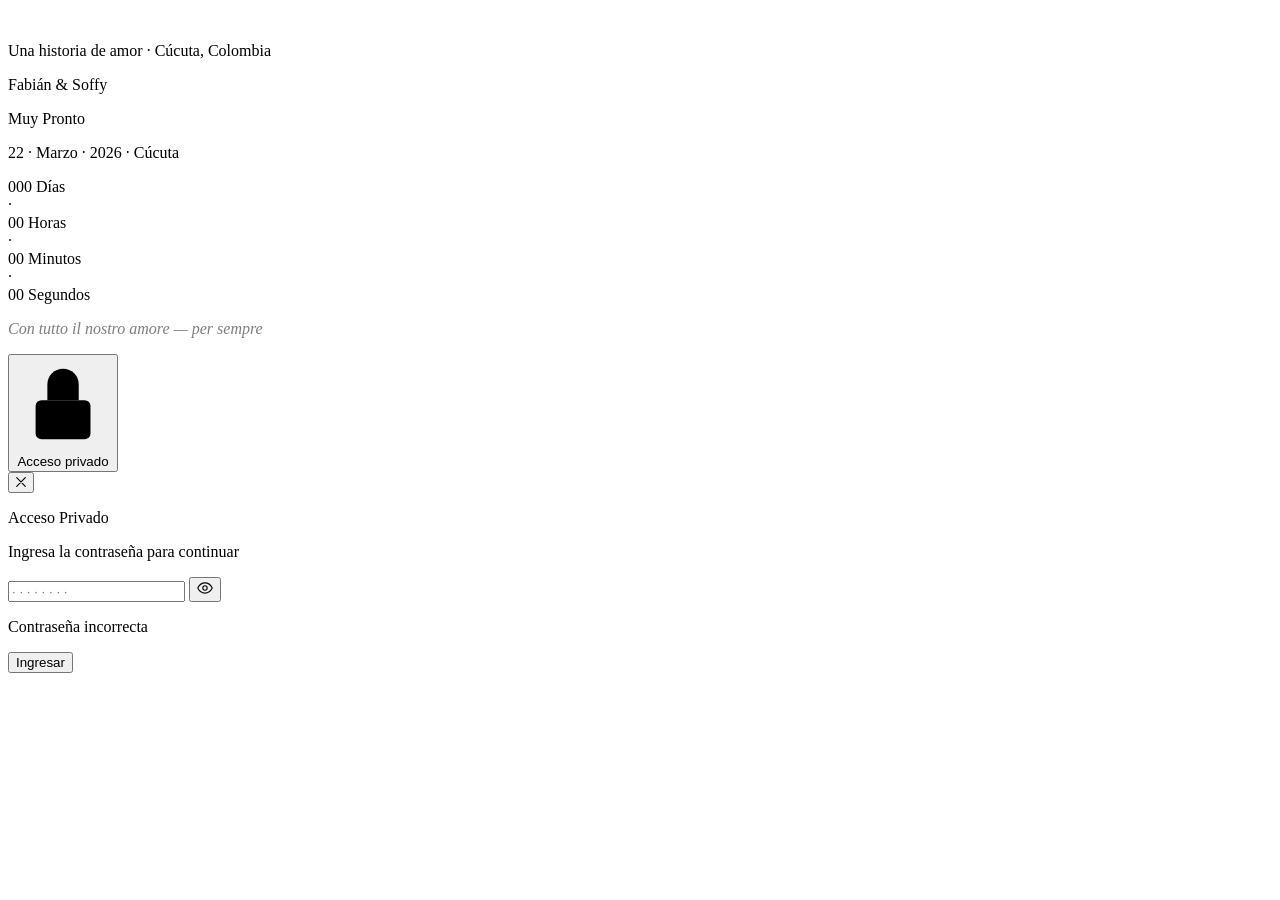
==== coming-soon.html @ 7176d66c "Add files via upload" ====
<!DOCTYPE html>
<html lang="es">
<head>
  <meta charset="UTF-8"/>
  <meta name="viewport" content="width=device-width, initial-scale=1.0, viewport-fit=cover"/>
  <meta name="theme-color" content="#0d0a07"/>
  <title>Fabián &amp; Soffy — Muy Pronto</title>

  <!-- CSS modular -->
  <link rel="stylesheet" href="css/01-base.css"/>
  <link rel="stylesheet" href="css/08-coming-soon.css"/>
</head>
<body class="cs-body">

<!-- Fondo desenfocado -->
<div class="cs-bg" aria-hidden="true">
  <img
    src="https://images.unsplash.com/photo-1519741497674-611481863552?w=1200&q=60&auto=format&fit=crop"
    alt=""
    loading="eager"
  />
</div>

<!-- Contenido principal -->
<main class="cs-content">
  <p class="cs-tag reveal-up">Una historia de amor · Cúcuta, Colombia</p>

  <div class="cs-monogram reveal-up" style="--delay:0.1s" aria-label="Fabián y Soffy">
    Fabián <span>&amp;</span> Soffy
  </div>

  <p class="cs-title reveal-up" style="--delay:0.2s">Muy Pronto</p>
  <p class="cs-date-badge reveal-up" style="--delay:0.25s">22 · Marzo · 2026 · Cúcuta</p>

  <!-- Contador -->
  <div class="cs-countdown reveal-up" style="--delay:0.3s">
    <div class="cs-cd-unit">
      <span class="cs-cd-num" id="cs-days">000</span>
      <span class="cs-cd-label">Días</span>
    </div>
    <div class="cs-cd-sep" aria-hidden="true">·</div>
    <div class="cs-cd-unit">
      <span class="cs-cd-num" id="cs-hours">00</span>
      <span class="cs-cd-label">Horas</span>
    </div>
    <div class="cs-cd-sep" aria-hidden="true">·</div>
    <div class="cs-cd-unit">
      <span class="cs-cd-num" id="cs-minutes">00</span>
      <span class="cs-cd-label">Minutos</span>
    </div>
    <div class="cs-cd-sep" aria-hidden="true">·</div>
    <div class="cs-cd-unit">
      <span class="cs-cd-num" id="cs-seconds">00</span>
      <span class="cs-cd-label">Segundos</span>
    </div>
  </div>

  <p class="cs-date-badge reveal-up" style="--delay:0.4s; opacity:0.5; font-style:italic">
    Con tutto il nostro amore — per sempre
  </p>
</main>

<!-- Botón acceso privado (discreto, esquina inferior derecha) -->
<button
  id="cs-private-btn"
  class="cs-private-btn"
  aria-label="Acceso privado"
  title="Acceso privado"
>
  <svg viewBox="0 0 24 24" aria-hidden="true">
    <rect x="5" y="11" width="14" height="10" rx="1.5"/>
    <path d="M8 11V7a4 4 0 018 0v4" stroke-linecap="round"/>
  </svg>
  Acceso privado
</button>

<!-- Modal contraseña -->
<div id="cs-modal-overlay" class="cs-modal-overlay" role="dialog" aria-modal="true" aria-labelledby="cs-modal-title">
  <div class="cs-modal">
    <button id="cs-modal-close" class="cs-modal-close" aria-label="Cerrar">
      <svg width="10" height="10" viewBox="0 0 14 14" fill="none">
        <path d="M1 1l12 12M13 1L1 13" stroke="currentColor" stroke-width="1.6" stroke-linecap="round"/>
      </svg>
    </button>

    <p id="cs-modal-title" class="cs-modal-title">Acceso Privado</p>
    <p class="cs-modal-sub">Ingresa la contraseña para continuar</p>

    <div class="cs-input-wrap">
      <input
        id="cs-password"
        type="password"
        class="cs-input"
        placeholder="· · · · · · · ·"
        autocomplete="current-password"
        spellcheck="false"
      />
      <button
        id="cs-eye-btn"
        class="cs-eye-btn"
        aria-label="Mostrar / ocultar contraseña"
        type="button"
      >
        <!-- Ojo -->
        <svg viewBox="0 0 22 16" fill="none" stroke="currentColor" stroke-width="1.5" width="16" height="16">
          <path d="M1 8S4.5 1 11 1s10 7 10 7-3.5 7-10 7S1 8 1 8z"/>
          <circle cx="11" cy="8" r="3"/>
        </svg>
      </button>
    </div>

    <p id="cs-error-msg" class="cs-error-msg" role="alert">Contraseña incorrecta</p>

    <button id="cs-submit-btn" class="cs-submit-btn ripple" type="button">
      Ingresar
    </button>
  </div>
</div>

<!-- Flash dorado al ingresar -->
<div id="cs-flash" class="cs-flash" aria-hidden="true"></div>

<!-- Scripts -->
<script src="js/06-coming-soon.js"></script>

</body>
</html>
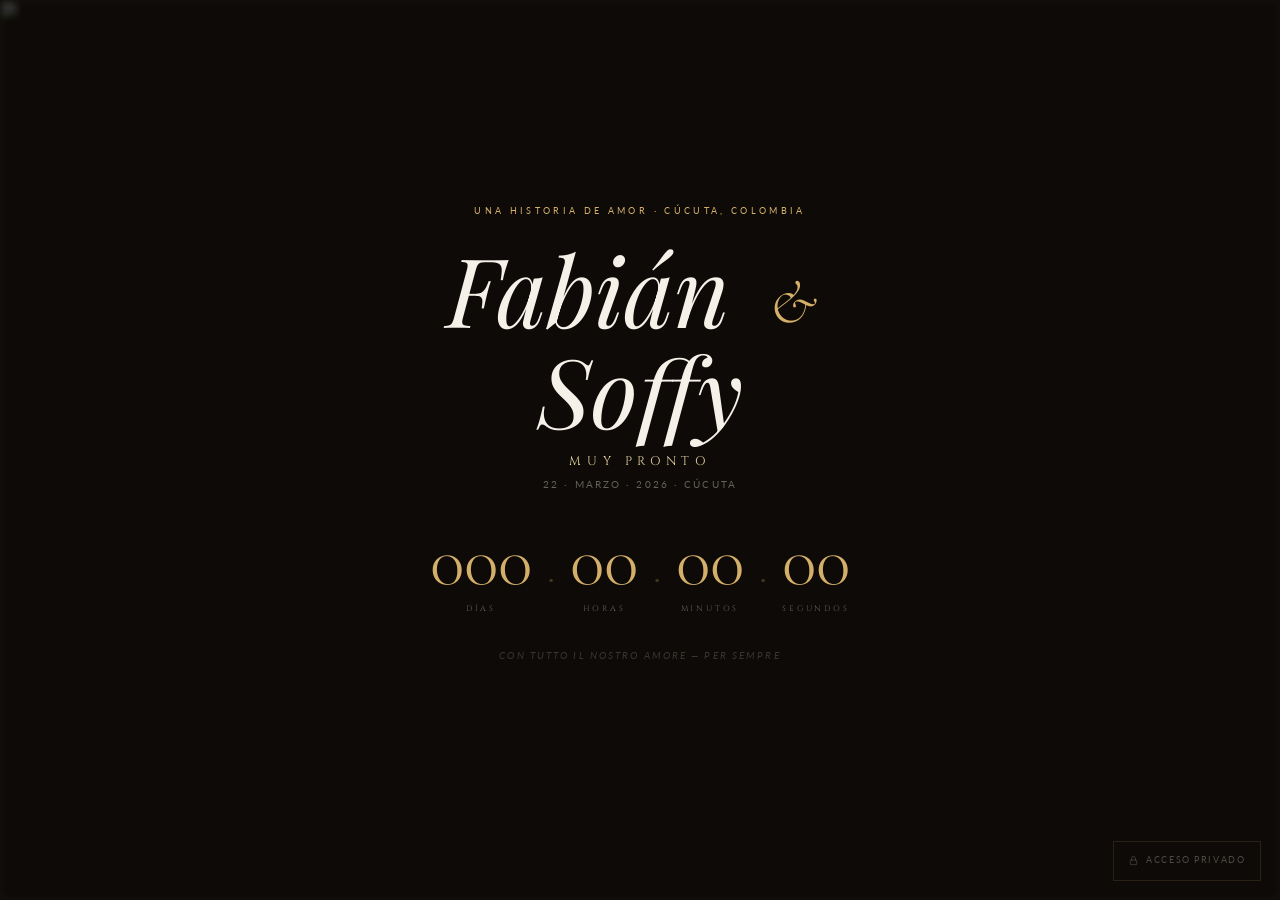
==== commit bfd7f431: "Actualizacion" ====
--- a/coming-soon.html
+++ b/coming-soon.html
@@ -122,6 +122,16 @@
 
 <!-- Scripts -->
 <script src="js/06-coming-soon.js"></script>
+<script>
+  // Activar elementos reveal-up inmediatamente (sin loader)
+  document.addEventListener('DOMContentLoaded', function () {
+    document.querySelectorAll('.reveal-up').forEach(function (el) {
+      setTimeout(function () { el.classList.add('visible'); },
+        parseFloat(getComputedStyle(el).getPropertyValue('--delay') || '0') * 1000
+      );
+    });
+  });
+</script>
 
 </body>
 </html>
--- a/css/01-base.css
+++ b/css/01-base.css
@@ -0,0 +1,175 @@
+/* ══════════════════════════════════════════════════════
+   01-base.css  —  Variables · Reset · Tipografía
+   MOBILE FIRST — Fabián & Soffy · Boda 22 Marzo 2026
+══════════════════════════════════════════════════════ */
+
+@import url('https://fonts.googleapis.com/css2?family=Cormorant+Garamond:ital,wght@0,300;0,400;0,500;0,600;1,300;1,400;1,500;1,600&family=EB+Garamond:ital,wght@0,400;0,500;1,400;1,500&family=Cinzel:wght@400;600;700&family=Playfair+Display:ital,wght@0,400;0,500;0,600;0,700;1,400;1,700&family=Lato:wght@300;400;700&display=swap');
+
+:root {
+  --color-black:       #0d0a07;
+  --color-black-soft:  #1a1510;
+  --color-black-card:  #13100c;
+  --color-gold:        #b8963e;
+  --color-gold-mid:    #d4af6a;
+  --color-gold-light:  #e8d5a3;
+  --color-gold-pale:   #f0e8d0;
+  --color-ivory:       #f5f0e8;
+  --color-ivory-dark:  #ece5d8;
+  --color-ivory-warm:  #f8f4ed;
+  --color-olive:       hsl(80, 15%, 38%);
+  --color-olive-light: hsl(80, 12%, 52%);
+  --color-terracotta:  hsl(16, 40%, 62%);
+  --col-yellow: #FCD116;
+  --col-blue:   #003087;
+  --col-red:    #CE1126;
+
+  --font-serif:   'Cormorant Garamond', 'EB Garamond', Georgia, serif;
+  --font-display: 'Playfair Display', 'Cormorant Garamond', Georgia, serif;
+  --font-title:   'Cinzel', Georgia, serif;
+  --font-sans:    'Lato', 'Helvetica Neue', Arial, sans-serif;
+
+  /* Padding de sección — pequeño en móvil, crece con pantalla */
+  --section-padding-y: clamp(3rem, 8vw, 6rem);
+  --section-padding-x: clamp(1rem, 5vw, 3.5rem);
+  --container-max:     1080px;
+
+  --ease-silk: cubic-bezier(0.25, 0.4, 0.25, 1);
+}
+
+*, *::before, *::after { box-sizing: border-box; margin: 0; padding: 0; }
+
+html {
+  scroll-behavior: smooth;
+  -webkit-text-size-adjust: 100%;
+  /* evita scroll horizontal */
+  overflow-x: hidden;
+}
+
+body {
+  background-color: var(--color-black);
+  color: var(--color-ivory);
+  font-family: var(--font-sans);
+  line-height: 1.7;
+  overflow-x: hidden;
+  -webkit-font-smoothing: antialiased;
+  /* evita que el tap en iOS resalte */
+  -webkit-tap-highlight-color: transparent;
+}
+
+img { display: block; max-width: 100%; height: auto; }
+a   { text-decoration: none; color: inherit; }
+button { cursor: pointer; border: none; background: none; font: inherit; }
+
+.container {
+  max-width: var(--container-max);
+  margin-inline: auto;
+  padding-inline: var(--section-padding-x);
+}
+
+/* Texto de fondo decorativo */
+.section-bg-text {
+  position: absolute;
+  inset: 0;
+  display: flex;
+  align-items: center;
+  justify-content: center;
+  font-family: var(--font-title);
+  font-size: clamp(4rem, 20vw, 16rem);
+  font-weight: 700;
+  letter-spacing: 0.25em;
+  color: rgba(212,175,106,0.04);
+  pointer-events: none;
+  user-select: none;
+  overflow: hidden;
+}
+
+/* Tags de sección */
+.section-tag {
+  font-family: var(--font-sans);
+  font-size: 0.6rem;
+  letter-spacing: 0.4em;
+  text-transform: uppercase;
+  color: var(--color-gold-mid);
+  margin-bottom: 0.6rem;
+}
+.section-tag.gold { color: var(--color-gold-light); }
+
+/* Headings */
+.section-heading {
+  font-family: var(--font-display);
+  font-size: clamp(2rem, 6vw, 3.8rem);
+  font-weight: 400;
+  font-style: italic;
+  line-height: 1.15;
+}
+.section-heading.dark  { color: var(--color-black-soft); }
+.section-heading.light { color: var(--color-ivory); }
+
+/* Ornamento divisor */
+.ornament {
+  display: flex;
+  align-items: center;
+  gap: 0.8rem;
+  margin: 1rem 0 2rem;
+  justify-content: center;
+}
+.orn-line {
+  flex: 1;
+  height: 1px;
+  background: linear-gradient(90deg, transparent, var(--color-gold-mid), transparent);
+  max-width: 100px;
+}
+.orn-line.right {
+  background: linear-gradient(270deg, transparent, var(--color-gold-mid), transparent);
+}
+.orn-diamond {
+  font-size: 0.5rem;
+  color: var(--color-gold-mid);
+  letter-spacing: 0.3em;
+}
+
+/* Reveal on scroll */
+.reveal-up {
+  opacity: 0;
+  transform: translateY(24px);
+  transition: opacity 0.7s var(--ease-silk), transform 0.7s var(--ease-silk);
+  transition-delay: var(--delay, 0s);
+}
+.reveal-up.visible {
+  opacity: 1;
+  transform: translateY(0);
+}
+
+/* Film grain */
+.film-grain { position: relative; }
+.film-grain::after {
+  content: '';
+  position: absolute;
+  inset: 0;
+  background-image: url("data:image/svg+xml,%3Csvg viewBox='0 0 256 256' xmlns='http://www.w3.org/2000/svg'%3E%3Cfilter id='noise'%3E%3CfeTurbulence type='fractalNoise' baseFrequency='0.9' numOctaves='4' stitchTiles='stitch'/%3E%3C/filter%3E%3Crect width='100%25' height='100%25' filter='url(%23noise)' opacity='0.04'/%3E%3C/svg%3E");
+  pointer-events: none;
+  opacity: 0.22;
+  z-index: 1;
+}
+
+/* Ripple */
+.ripple { position: relative; overflow: hidden; }
+.ripple-wave {
+  position: absolute;
+  border-radius: 50%;
+  background: rgba(212,175,106,0.22);
+  transform: scale(0);
+  animation: rippleAnim 0.55s linear;
+  pointer-events: none;
+}
+@keyframes rippleAnim { to { transform: scale(4); opacity: 0; } }
+
+/* Bandera Colombia */
+.stripe-colombia {
+  display: flex;
+  height: 5px;
+  width: 100%;
+}
+.sc-y { flex: 2; background: var(--col-yellow); }
+.sc-b { flex: 1; background: var(--col-blue); }
+.sc-r { flex: 1; background: var(--col-red); }
--- a/css/08-coming-soon.css
+++ b/css/08-coming-soon.css
@@ -0,0 +1,360 @@
+/* ══════════════════════════════════════════════════════
+   08-coming-soon.css  —  Prepágina "Muy pronto"
+   MOBILE FIRST — Fabián & Soffy · Boda 22 Marzo 2026
+══════════════════════════════════════════════════════ */
+
+.cs-body {
+  min-height: 100svh;
+  background: var(--color-black);
+  display: flex;
+  flex-direction: column;
+  align-items: center;
+  justify-content: center;
+  overflow: hidden;
+  position: relative;
+  padding: 1.5rem 1rem;
+}
+
+.cs-bg {
+  position: fixed;
+  inset: 0;
+  z-index: 0;
+}
+.cs-bg img {
+  width: 100%;
+  height: 100%;
+  object-fit: cover;
+  opacity: 0.18;
+  filter: blur(3px) grayscale(30%);
+}
+
+/* ── Contenido ── */
+.cs-content {
+  position: relative;
+  z-index: 2;
+  text-align: center;
+  width: 100%;
+  max-width: 600px;
+  padding: 0 0.5rem;
+}
+
+.cs-tag {
+  font-family: var(--font-sans);
+  font-size: 0.55rem;
+  letter-spacing: 0.38em;
+  text-transform: uppercase;
+  color: var(--color-gold-mid);
+  margin-bottom: 1.2rem;
+}
+
+.cs-monogram {
+  font-family: var(--font-display);
+  font-size: clamp(2.8rem, 11vw, 6rem);
+  font-style: italic;
+  font-weight: 300;
+  color: var(--color-ivory);
+  line-height: 1.05;
+}
+.cs-monogram span {
+  font-family: var(--font-serif);
+  font-size: 0.65em;
+  color: var(--color-gold-mid);
+  vertical-align: middle;
+  margin-inline: 0.25em;
+}
+
+.cs-title {
+  font-family: var(--font-title);
+  font-size: clamp(0.55rem, 2.2vw, 0.78rem);
+  letter-spacing: 0.45em;
+  text-transform: uppercase;
+  color: var(--color-gold-light);
+  margin: 0.7rem 0 0.3rem;
+}
+.cs-date-badge {
+  font-family: var(--font-sans);
+  font-size: 0.6rem;
+  letter-spacing: 0.22em;
+  text-transform: uppercase;
+  color: rgba(245,240,232,0.38);
+  margin-bottom: 2rem;
+}
+
+/* ── Contador — nunca hace wrap ── */
+.cs-countdown {
+  display: flex;
+  align-items: flex-end;
+  justify-content: center;
+  gap: clamp(0.2rem, 2vw, 1rem);
+  flex-wrap: nowrap;
+  margin: 1.5rem 0 2rem;
+}
+
+.cs-cd-unit {
+  display: flex;
+  flex-direction: column;
+  align-items: center;
+  gap: 0.35rem;
+}
+
+.cs-cd-num {
+  font-family: var(--font-serif);
+  font-size: clamp(2rem, 9vw, 4.5rem);
+  font-weight: 300;
+  color: var(--color-gold-mid);
+  line-height: 1;
+  min-width: 2ch;
+  text-align: center;
+}
+.cs-cd-label {
+  font-family: var(--font-title);
+  font-size: clamp(0.38rem, 1.2vw, 0.5rem);
+  letter-spacing: 0.35em;
+  text-transform: uppercase;
+  color: rgba(245,240,232,0.38);
+}
+.cs-cd-sep {
+  font-size: clamp(1rem, 4vw, 1.5rem);
+  color: var(--color-gold-mid);
+  opacity: 0.28;
+  padding-bottom: clamp(1.1rem, 4vw, 1.6rem);
+  line-height: 1;
+  flex-shrink: 0;
+}
+
+/* ── Botón acceso privado ── */
+.cs-private-btn {
+  position: fixed;
+  bottom: 1.2rem;
+  right: 1.2rem;
+  z-index: 10;
+  display: flex;
+  align-items: center;
+  gap: 0.45rem;
+  padding: 0.55rem 0.9rem;
+  border: 1px solid rgba(212,175,106,0.14);
+  font-family: var(--font-sans);
+  font-size: 0.55rem;
+  letter-spacing: 0.18em;
+  text-transform: uppercase;
+  color: rgba(245,240,232,0.28);
+  background: transparent;
+  cursor: pointer;
+  transition: border-color 0.3s, color 0.3s;
+  min-height: 40px;
+}
+.cs-private-btn:hover {
+  border-color: rgba(212,175,106,0.38);
+  color: var(--color-gold-mid);
+}
+.cs-private-btn svg {
+  width: 11px;
+  height: 11px;
+  stroke: currentColor;
+  fill: none;
+  stroke-width: 1.5;
+  flex-shrink: 0;
+}
+
+/* ── Modal contraseña — sube desde abajo en móvil ── */
+.cs-modal-overlay {
+  position: fixed;
+  inset: 0;
+  z-index: 5000;
+  background: rgba(13,10,7,0.85);
+  backdrop-filter: blur(8px);
+  display: flex;
+  align-items: flex-end;
+  justify-content: center;
+  padding: 0;
+  opacity: 0;
+  pointer-events: none;
+  transition: opacity 0.3s ease;
+}
+@media (min-width: 480px) {
+  .cs-modal-overlay {
+    align-items: center;
+    padding: 1.5rem;
+  }
+}
+.cs-modal-overlay.open {
+  opacity: 1;
+  pointer-events: all;
+}
+
+.cs-modal {
+  background: var(--color-black-card);
+  border: 1px solid rgba(212,175,106,0.2);
+  border-bottom: none;
+  border-radius: 16px 16px 0 0;
+  padding: 1rem 1.5rem 2.5rem;
+  width: 100%;
+  max-width: 420px;
+  position: relative;
+  transform: translateY(100%);
+  transition: transform 0.38s cubic-bezier(0.33,1,0.68,1);
+  text-align: center;
+}
+@media (min-width: 480px) {
+  .cs-modal {
+    border-radius: 0;
+    border: 1px solid rgba(212,175,106,0.2);
+    padding: 2.5rem 2rem;
+    transform: translateY(14px);
+  }
+}
+.cs-modal-overlay.open .cs-modal { transform: translateY(0); }
+
+/* Pill handle en móvil */
+.cs-modal::before {
+  content: '';
+  display: block;
+  width: 36px;
+  height: 4px;
+  background: rgba(212,175,106,0.22);
+  border-radius: 2px;
+  margin: 0 auto 1.5rem;
+}
+@media (min-width: 480px) { .cs-modal::before { display: none; } }
+
+/* Esquinas decorativas solo en desktop */
+.cs-modal-corner {
+  display: none;
+}
+@media (min-width: 480px) {
+  .cs-modal::after {
+    content: '';
+    position: absolute;
+    width: 14px;
+    height: 14px;
+    border-color: var(--color-gold);
+    border-style: solid;
+    bottom: -1px;
+    right: -1px;
+    border-width: 0 1.5px 1.5px 0;
+  }
+}
+
+.cs-modal-close {
+  position: absolute;
+  top: 1rem;
+  right: 1rem;
+  width: 32px;
+  height: 32px;
+  display: flex;
+  align-items: center;
+  justify-content: center;
+  border: 1px solid rgba(212,175,106,0.18);
+  color: var(--color-gold-mid);
+  background: none;
+  cursor: pointer;
+  transition: border-color 0.2s;
+  border-radius: 4px;
+}
+.cs-modal-close:hover { border-color: var(--color-gold-mid); }
+
+.cs-modal-title {
+  font-family: var(--font-display);
+  font-size: 1.3rem;
+  font-style: italic;
+  color: var(--color-ivory);
+  font-weight: 400;
+  margin-bottom: 0.3rem;
+}
+.cs-modal-sub {
+  font-family: var(--font-sans);
+  font-size: 0.68rem;
+  letter-spacing: 0.12em;
+  color: rgba(245,240,232,0.38);
+  margin-bottom: 1.8rem;
+}
+
+.cs-input-wrap {
+  position: relative;
+  margin-bottom: 0.7rem;
+}
+.cs-input {
+  width: 100%;
+  background: rgba(255,255,255,0.04);
+  border: 1px solid rgba(212,175,106,0.2);
+  padding: 0.85rem 3rem 0.85rem 1rem;
+  font-family: var(--font-sans);
+  font-size: 1rem;
+  color: var(--color-ivory);
+  outline: none;
+  transition: border-color 0.25s;
+  text-align: center;
+  letter-spacing: 0.18em;
+  border-radius: 4px;
+  /* evita zoom en iOS */
+  font-size: max(16px, 1rem);
+}
+.cs-input:focus { border-color: rgba(212,175,106,0.45); }
+.cs-input.error { border-color: var(--col-red); animation: shake 0.4s ease; }
+
+.cs-eye-btn {
+  position: absolute;
+  right: 0.9rem;
+  top: 50%;
+  transform: translateY(-50%);
+  background: none;
+  border: none;
+  cursor: pointer;
+  color: rgba(245,240,232,0.3);
+  display: flex;
+  align-items: center;
+  min-width: 32px;
+  min-height: 32px;
+  justify-content: center;
+  transition: color 0.2s;
+}
+.cs-eye-btn:hover { color: var(--color-gold-mid); }
+
+.cs-error-msg {
+  font-family: var(--font-sans);
+  font-size: 0.65rem;
+  letter-spacing: 0.08em;
+  color: var(--col-red);
+  opacity: 0;
+  min-height: 1.2rem;
+  margin-bottom: 0.6rem;
+  transition: opacity 0.2s;
+}
+.cs-error-msg.visible { opacity: 1; }
+
+.cs-submit-btn {
+  width: 100%;
+  padding: 0.95rem;
+  background: var(--color-gold);
+  color: var(--color-black);
+  font-family: var(--font-sans);
+  font-size: 0.65rem;
+  font-weight: 700;
+  letter-spacing: 0.32em;
+  text-transform: uppercase;
+  border: none;
+  cursor: pointer;
+  transition: background 0.3s;
+  min-height: 52px;
+  border-radius: 4px;
+}
+.cs-submit-btn:hover { background: var(--color-gold-mid); }
+.cs-submit-btn:active { transform: scale(0.98); }
+
+/* Flash de entrada */
+.cs-flash {
+  position: fixed;
+  inset: 0;
+  z-index: 9998;
+  background: var(--color-gold-pale);
+  opacity: 0;
+  pointer-events: none;
+  transition: opacity 0.25s ease;
+}
+.cs-flash.active { opacity: 0.32; }
+
+@keyframes shake {
+  0%, 100% { transform: translateX(0); }
+  20%, 60%  { transform: translateX(-5px); }
+  40%, 80%  { transform: translateX(5px); }
+}
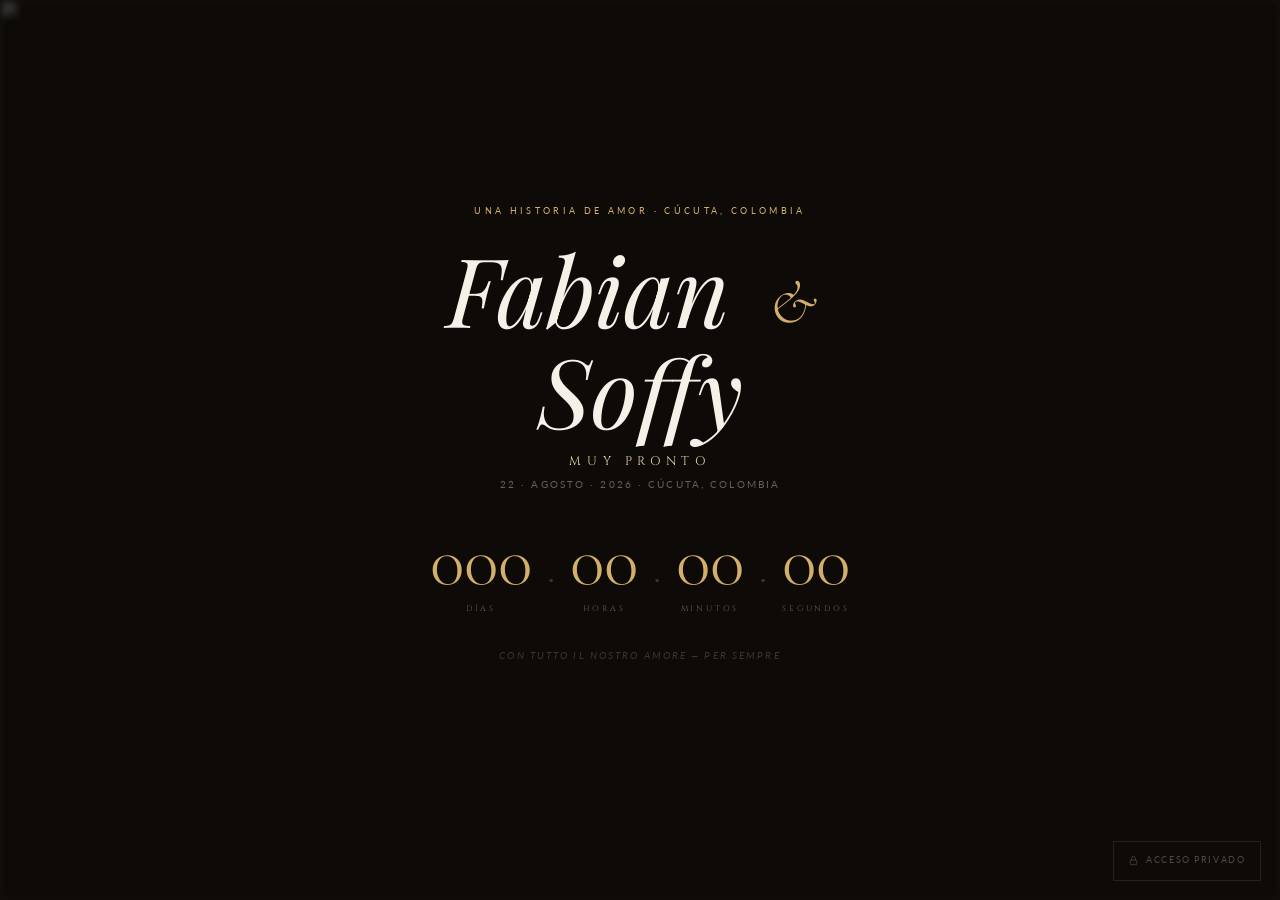
==== commit 2e01c72e: "Update coming-soon.html" ====
--- a/coming-soon.html
+++ b/coming-soon.html
@@ -26,11 +26,11 @@
   <p class="cs-tag reveal-up">Una historia de amor · Cúcuta, Colombia</p>
 
   <div class="cs-monogram reveal-up" style="--delay:0.1s" aria-label="Fabián y Soffy">
-    Fabián <span>&amp;</span> Soffy
+    Fabian <span>&amp;</span> Soffy
   </div>
 
   <p class="cs-title reveal-up" style="--delay:0.2s">Muy Pronto</p>
-  <p class="cs-date-badge reveal-up" style="--delay:0.25s">22 · Marzo · 2026 · Cúcuta</p>
+  <p class="cs-date-badge reveal-up" style="--delay:0.25s">22 · Agosto · 2026 · Cúcuta, Colombia</p>
 
   <!-- Contador -->
   <div class="cs-countdown reveal-up" style="--delay:0.3s">
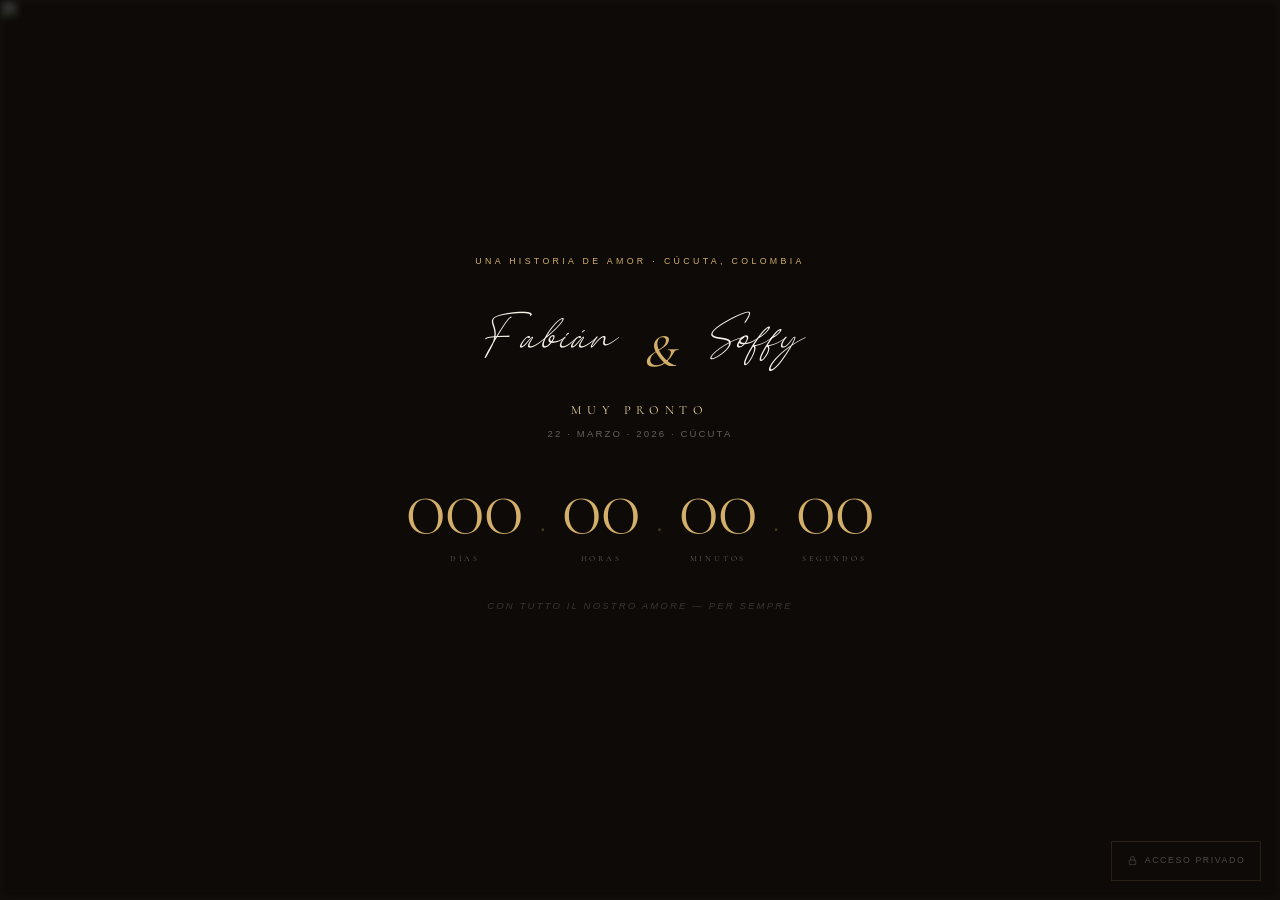
==== commit fd19e64c: "Version Fonts" ====
--- a/coming-soon.html
+++ b/coming-soon.html
@@ -26,11 +26,11 @@
   <p class="cs-tag reveal-up">Una historia de amor · Cúcuta, Colombia</p>
 
   <div class="cs-monogram reveal-up" style="--delay:0.1s" aria-label="Fabián y Soffy">
-    Fabian <span>&amp;</span> Soffy
+    Fabián <span>&amp;</span> Soffy
   </div>
 
   <p class="cs-title reveal-up" style="--delay:0.2s">Muy Pronto</p>
-  <p class="cs-date-badge reveal-up" style="--delay:0.25s">22 · Agosto · 2026 · Cúcuta, Colombia</p>
+  <p class="cs-date-badge reveal-up" style="--delay:0.25s">22 · Marzo · 2026 · Cúcuta</p>
 
   <!-- Contador -->
   <div class="cs-countdown reveal-up" style="--delay:0.3s">
--- a/css/01-base.css
+++ b/css/01-base.css
@@ -3,9 +3,55 @@
    MOBILE FIRST — Fabián & Soffy · Boda 22 Marzo 2026
 ══════════════════════════════════════════════════════ */
 
-@import url('https://fonts.googleapis.com/css2?family=Cormorant+Garamond:ital,wght@0,300;0,400;0,500;0,600;1,300;1,400;1,500;1,600&family=EB+Garamond:ital,wght@0,400;0,500;1,400;1,500&family=Cinzel:wght@400;600;700&family=Playfair+Display:ital,wght@0,400;0,500;0,600;0,700;1,400;1,700&family=Lato:wght@300;400;700&display=swap');
+/* ── Fuentes locales ── */
+@font-face {
+  font-family: 'CormorantSC';
+  src: url('../fonts/CormorantSC-Light.ttf') format('truetype');
+  font-weight: 300;
+  font-style: normal;
+  font-display: swap;
+}
+@font-face {
+  font-family: 'CormorantSC';
+  src: url('../fonts/CormorantSC-Regular.ttf') format('truetype');
+  font-weight: 400;
+  font-style: normal;
+  font-display: swap;
+}
+@font-face {
+  font-family: 'CormorantSC';
+  src: url('../fonts/CormorantSC-Medium.ttf') format('truetype');
+  font-weight: 500;
+  font-style: normal;
+  font-display: swap;
+}
+@font-face {
+  font-family: 'CormorantSC';
+  src: url('../fonts/CormorantSC-SemiBold.ttf') format('truetype');
+  font-weight: 600;
+  font-style: normal;
+  font-display: swap;
+}
+@font-face {
+  font-family: 'CormorantSC';
+  src: url('../fonts/CormorantSC-Bold.ttf') format('truetype');
+  font-weight: 700;
+  font-style: normal;
+  font-display: swap;
+}
+@font-face {
+  font-family: 'TheBigmaker';
+  src: url('../fonts/TheBigmaker.ttf') format('truetype');
+  font-weight: 400;
+  font-style: normal;
+  font-display: swap;
+}
+
+/* ── Google Fonts de respaldo ── */
+@import url('https://fonts.googleapis.com/css2?family=Lato:wght@300;400;700&display=swap');
 
 :root {
+  /* Colores */
   --color-black:       #0d0a07;
   --color-black-soft:  #1a1510;
   --color-black-card:  #13100c;
@@ -23,16 +69,35 @@
   --col-blue:   #003087;
   --col-red:    #CE1126;
 
-  --font-serif:   'Cormorant Garamond', 'EB Garamond', Georgia, serif;
-  --font-display: 'Playfair Display', 'Cormorant Garamond', Georgia, serif;
-  --font-title:   'Cinzel', Georgia, serif;
-  --font-sans:    'Lato', 'Helvetica Neue', Arial, sans-serif;
-
-  /* Padding de sección — pequeño en móvil, crece con pantalla */
+  /*
+   * ── TIPOGRAFÍAS ──────────────────────────────────
+   *
+   * TheBigmaker  → Títulos GRANDES y protagonistas:
+   *                nombres hero, headings de sección,
+   *                monograma, citas, footer monograma
+   *
+   * CormorantSC  → Todo lo demás con clase:
+   *                subtítulos, horas, nombres de eventos,
+   *                tags, fechas, datos bancarios
+   *
+   * Lato         → Textos pequeños funcionales:
+   *                párrafos, descripciones, labels,
+   *                botones, navegación
+   * ─────────────────────────────────────────────── */
+  --font-big:    'TheBigmaker', Georgia, serif;
+  --font-sc:     'CormorantSC', Georgia, serif;
+  --font-body:   'Lato', 'Helvetica Neue', Arial, sans-serif;
+
+  /* Aliases para compatibilidad con el código existente */
+  --font-display: var(--font-big);
+  --font-serif:   var(--font-sc);
+  --font-title:   var(--font-sc);
+  --font-sans:    var(--font-body);
+
+  /* Layout */
   --section-padding-y: clamp(3rem, 8vw, 6rem);
   --section-padding-x: clamp(1rem, 5vw, 3.5rem);
   --container-max:     1080px;
-
   --ease-silk: cubic-bezier(0.25, 0.4, 0.25, 1);
 }
 
@@ -41,18 +106,17 @@
 html {
   scroll-behavior: smooth;
   -webkit-text-size-adjust: 100%;
-  /* evita scroll horizontal */
   overflow-x: hidden;
 }
 
 body {
   background-color: var(--color-black);
   color: var(--color-ivory);
-  font-family: var(--font-sans);
+  font-family: var(--font-body);
+  font-size: 1rem;
   line-height: 1.7;
   overflow-x: hidden;
   -webkit-font-smoothing: antialiased;
-  /* evita que el tap en iOS resalte */
   -webkit-tap-highlight-color: transparent;
 }
 
@@ -66,51 +130,60 @@
   padding-inline: var(--section-padding-x);
 }
 
-/* Texto de fondo decorativo */
+/* ─────────────────────────────────────────
+   COMPONENTES TIPOGRÁFICOS GLOBALES
+───────────────────────────────────────── */
+
+/* Tag pequeño sobre los títulos: "NUESTRA HISTORIA", "EL ITINERARIO"
+   → CormorantSC Medium, espaciado amplio */
+.section-tag {
+  font-family: var(--font-sc);
+  font-weight: 500;
+  font-size: clamp(0.65rem, 1.8vw, 0.78rem);
+  letter-spacing: 0.38em;
+  text-transform: uppercase;
+  color: var(--color-gold-mid);
+  margin-bottom: 0.5rem;
+  display: block;
+}
+.section-tag.gold { color: var(--color-gold-light); }
+
+/* Título principal de cada sección
+   → TheBigmaker, grande, protagonista */
+.section-heading {
+  font-family: var(--font-big);
+  font-size: clamp(2.2rem, 6vw, 4.2rem);
+  font-weight: 400;
+  line-height: 1.1;
+  letter-spacing: 0.01em;
+}
+.section-heading.dark  { color: var(--color-black-soft); }
+.section-heading.light { color: var(--color-ivory); }
+
+/* Texto decorativo de fondo: "AMOR", "AMORE"
+   → CormorantSC Bold, muy grande, semitransparente */
 .section-bg-text {
   position: absolute;
   inset: 0;
   display: flex;
   align-items: center;
   justify-content: center;
-  font-family: var(--font-title);
-  font-size: clamp(4rem, 20vw, 16rem);
+  font-family: var(--font-sc);
   font-weight: 700;
-  letter-spacing: 0.25em;
+  font-size: clamp(4rem, 22vw, 18rem);
+  letter-spacing: 0.2em;
   color: rgba(212,175,106,0.04);
   pointer-events: none;
   user-select: none;
   overflow: hidden;
 }
-
-/* Tags de sección */
-.section-tag {
-  font-family: var(--font-sans);
-  font-size: 0.6rem;
-  letter-spacing: 0.4em;
-  text-transform: uppercase;
-  color: var(--color-gold-mid);
-  margin-bottom: 0.6rem;
-}
-.section-tag.gold { color: var(--color-gold-light); }
-
-/* Headings */
-.section-heading {
-  font-family: var(--font-display);
-  font-size: clamp(2rem, 6vw, 3.8rem);
-  font-weight: 400;
-  font-style: italic;
-  line-height: 1.15;
-}
-.section-heading.dark  { color: var(--color-black-soft); }
-.section-heading.light { color: var(--color-ivory); }
 
 /* Ornamento divisor */
 .ornament {
   display: flex;
   align-items: center;
   gap: 0.8rem;
-  margin: 1rem 0 2rem;
+  margin: 0.8rem 0 1.8rem;
   justify-content: center;
 }
 .orn-line {
@@ -123,7 +196,7 @@
   background: linear-gradient(270deg, transparent, var(--color-gold-mid), transparent);
 }
 .orn-diamond {
-  font-size: 0.5rem;
+  font-size: 0.45rem;
   color: var(--color-gold-mid);
   letter-spacing: 0.3em;
 }
@@ -131,7 +204,7 @@
 /* Reveal on scroll */
 .reveal-up {
   opacity: 0;
-  transform: translateY(24px);
+  transform: translateY(22px);
   transition: opacity 0.7s var(--ease-silk), transform 0.7s var(--ease-silk);
   transition-delay: var(--delay, 0s);
 }
@@ -165,11 +238,7 @@
 @keyframes rippleAnim { to { transform: scale(4); opacity: 0; } }
 
 /* Bandera Colombia */
-.stripe-colombia {
-  display: flex;
-  height: 5px;
-  width: 100%;
-}
+.stripe-colombia { display: flex; height: 5px; width: 100%; }
 .sc-y { flex: 2; background: var(--col-yellow); }
 .sc-b { flex: 1; background: var(--col-blue); }
 .sc-r { flex: 1; background: var(--col-red); }
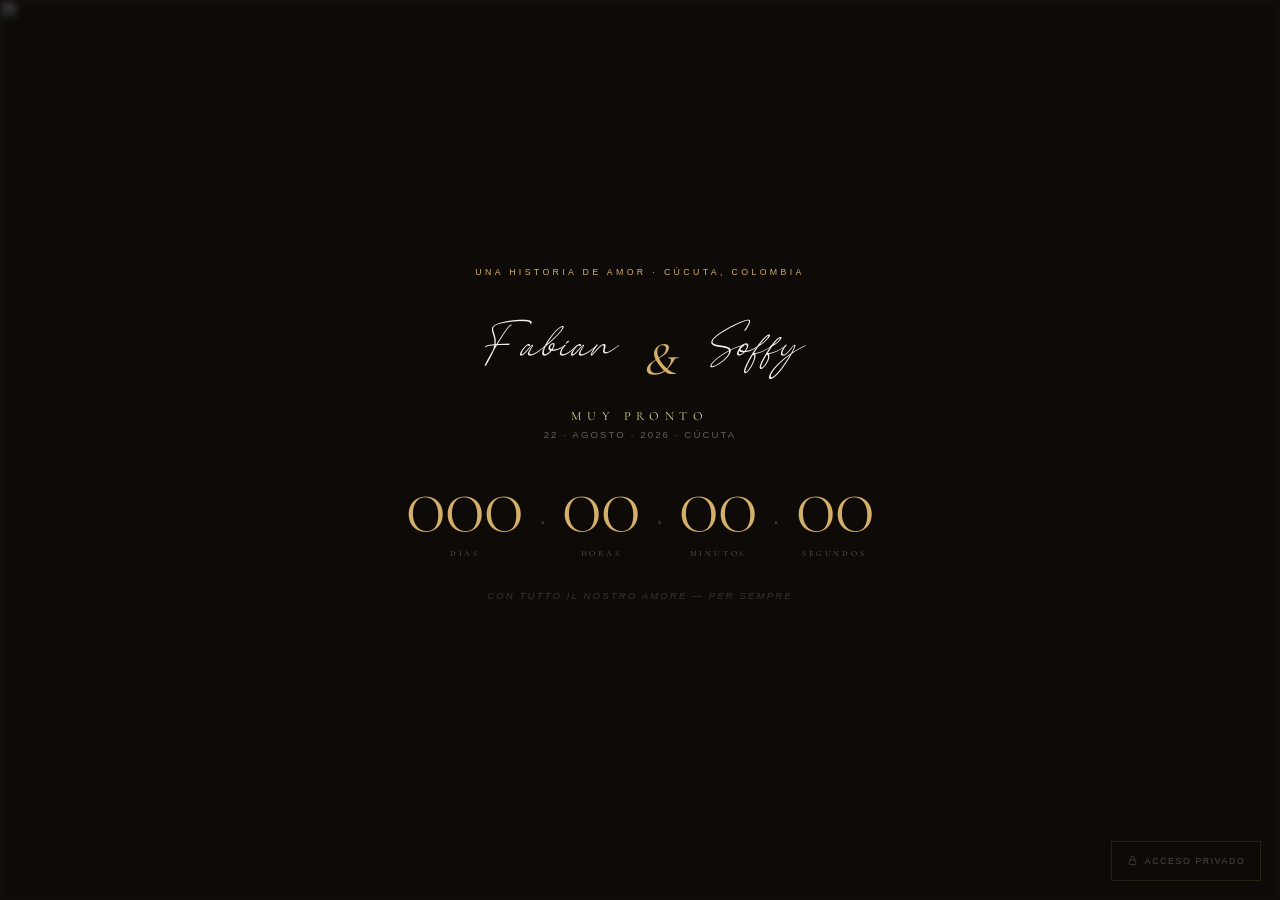
==== commit 09c6bdb0: "Arreglos 24/03" ====
--- a/coming-soon.html
+++ b/coming-soon.html
@@ -4,9 +4,10 @@
   <meta charset="UTF-8"/>
   <meta name="viewport" content="width=device-width, initial-scale=1.0, viewport-fit=cover"/>
   <meta name="theme-color" content="#0d0a07"/>
-  <title>Fabián &amp; Soffy — Muy Pronto</title>
+  <title>Fabian &amp; Soffy — Muy Pronto</title>
 
   <!-- CSS modular -->
+  <link rel="stylesheet" href="css/theme.css"/>
   <link rel="stylesheet" href="css/01-base.css"/>
   <link rel="stylesheet" href="css/08-coming-soon.css"/>
 </head>
@@ -26,11 +27,11 @@
   <p class="cs-tag reveal-up">Una historia de amor · Cúcuta, Colombia</p>
 
   <div class="cs-monogram reveal-up" style="--delay:0.1s" aria-label="Fabián y Soffy">
-    Fabián <span>&amp;</span> Soffy
+    Fabian <span>&amp;</span> Soffy
   </div>
 
   <p class="cs-title reveal-up" style="--delay:0.2s">Muy Pronto</p>
-  <p class="cs-date-badge reveal-up" style="--delay:0.25s">22 · Marzo · 2026 · Cúcuta</p>
+  <p class="cs-date-badge reveal-up" style="--delay:0.25s">22 · Agosto · 2026 · Cúcuta</p>
 
   <!-- Contador -->
   <div class="cs-countdown reveal-up" style="--delay:0.3s">
--- a/css/theme.css
+++ b/css/theme.css
@@ -0,0 +1,159 @@
+/*    Índice:
+   1. TIPOGRAFÍAS
+   2. COLORES
+   3. TAMAÑOS DE TEXTO
+   4. ESPACIADOS
+   5. IMÁGENES Y FONDOS
+   6. ANIMACIONES
+*/
+
+
+/* TIPOGRAFÍAS */
+:root {
+/* Fuente GRANDE — títulos, nombres, elementos protagonistas */
+  --font-big:   'TheBigmaker';
+
+/* Fuente ELEGANTE — subtítulos, fechas, lugares, datos */
+  --font-sc:    'CormorantSC';
+
+/* Fuente CUERPO — párrafos, descripciones, botones, labels */
+  --font-body:  'CoromorantSC', Arial, sans-serif;
+
+/* Aliases (no cambiar) */
+  --font-display: var(--font-big);
+  --font-serif:   var(--font-sc);
+  --font-title:   var(--font-sc);
+  --font-sans:    var(--font-body);
+}
+
+
+/*COLORES */
+:root {
+  /* Fondos oscuros */
+  --color-black:       #0d0a07;   /* fondo principal */
+  --color-black-soft:  #1a1510;   /* fondo secundario */
+  --color-black-card:  #13100c;   /* fondo modales */
+
+  /* Dorados — color principal de acento */
+  --color-gold:        #b8963e;   /* dorado base */
+  --color-gold-mid:    #d4af6a;   /* dorado medio */
+  --color-gold-light:  #e8d5a3;   /* dorado claro */
+  --color-gold-pale:   #f0e8d0;   /* dorado muy claro */
+
+  /* Cremas — fondos de secciones claras */
+  --color-ivory:       #f5f0e8;   /* crema principal */
+  --color-ivory-dark:  #ece5d8;   /* crema oscura */
+  --color-ivory-warm:  #f8f4ed;   /* crema cálida */
+
+  /* Complementarios */
+  --color-olive:       hsl(80, 15%, 38%);   /* verde oliva */
+  --color-olive-light: hsl(80, 12%, 52%);   /* verde oliva claro */
+
+  /* Bandera Colombia */
+  --col-yellow: #FCD116;
+  --col-blue:   #003087;
+  --col-red:    #CE1126;
+}
+
+
+/* TAMAÑOS DE TEXTO Formato: clamp(MÓVIL, FLUIDO, DESKTOP) cambiaR el primer y último número */
+:root {
+  /* ── HERO ── */
+  --size-hero-names:    clamp(9.0rem, 20vw, 13rem);  /* "Fabián" y "Soffy" */
+  --size-hero-amp:      clamp(1.5rem,  6vw,  3.5rem); /* "&" */
+  --size-hero-eyebrow:  clamp(0.55rem, 1.6vw, 0.72rem); /* "CON TUTTO L'AMORE..." */
+  --size-hero-date:     clamp(0.65rem, 2.5vw, 1rem);    /* "XXII · MARZO · MMXXVI" */
+  --size-hero-location: clamp(0.55rem, 1.5vw, 0.72rem); /* "Cúcuta, Colombia" */
+
+  /* ── TÍTULOS DE SECCIÓN ── */
+  --size-section-heading: clamp(4.0rem, 6vw, 6.7rem); /* "La Famiglia", "Il Gran Giorno"... */
+  --size-section-tag:     clamp(0.65rem, 1.8vw, 0.78rem); /* "NUESTRA HISTORIA"... */
+
+  /* ── CONTADOR ── */
+  --size-countdown-numbers: clamp(1.8rem, 7.5vw, 4.5rem); /* 160, 04, 33... */
+  --size-countdown-labels:  clamp(0.38rem, 1.1vw, 0.55rem); /* DÍAS, HORAS... */
+  --size-countdown-heading: clamp(2.2rem, 6vw, 4.2rem); /* "Faltan para el gran día" */
+
+  /* ── CITA ── */
+  --size-quote-text:   clamp(1.1rem, 4vw, 1.7rem);  /* el texto de la cita */
+  --size-quote-author: clamp(0.65rem, 1.8vw, 0.8rem); /* "— Mahatma Gandhi" */
+  --size-quote-mark:   clamp(4rem, 15vw, 10rem);    /* la comilla " grande */
+
+  /* ── HISTORIA / POLAROIDS ── */
+  --size-story-intro:   clamp(0.9rem, 2vw, 1.05rem);  /* párrafo intro */
+  --size-polaroid-caption: clamp(2.5rem, 1.8vw, 4.0rem); /* caption fotos */
+
+  /* ── ITINERARIO ── */
+  --size-itinerary-time:  clamp(1.5rem, 5vw, 2.4rem);  /* "5:00 PM" */
+  --size-itinerary-title: clamp(1.05rem, 2.8vw, 1.45rem); /* "La Ceremonia" */
+  --size-itinerary-place: clamp(0.6rem, 1.4vw, 0.72rem);  /* "Parroquia Cristo..." */
+  --size-itinerary-desc:  clamp(0.85rem, 2vw, 0.95rem);   /* descripción */
+
+  /* ── EVENTOS ── */
+  --size-event-name: clamp(2.8rem, 4.5vw, 3.8rem); /* "Santa Eucaristía" */
+  --size-event-time: clamp(1.1rem, 3vw, 1.4rem);   /* "5:00 PM" badge */
+  --size-event-type: 0.55rem;                       /* "LA CEREMONIA" label */
+  --size-event-detail-value: 0.84rem;               /* "Parroquia Cristo..." */
+
+  /* ── DRESS CODE ── */
+  --size-dresscode-subtitle: clamp(1.2rem, 3.5vw, 1.8rem); /* "Elegante Formal" */
+  --size-dresscode-desc:     clamp(0.9rem, 2vw, 1rem);      /* descripción */
+  --size-dresscode-card-h3:  1.05rem;                        /* "Ellas" / "Ellos" */
+  --size-dresscode-card-p:   0.86rem;                        /* texto de las cards */
+
+  /* ── REGALOS ── */
+  --size-gifts-text:     clamp(0.9rem, 2vw, 1.02rem); /* párrafos */
+  --size-gifts-bank-row: 0.84rem;                      /* datos bancarios */
+  --size-gifts-tagline:  clamp(1rem, 2.5vw, 1.2rem);  /* "Grazie mille..." */
+
+  /* ── RSVP ── */
+  --size-rsvp-heading:  clamp(5.0rem, 10vw, 5.5rem); /* "¿Nos acompañas?" */
+  --size-rsvp-subtitle: clamp(0.9rem, 2.2vw, 1.02rem); /* subtítulo */
+  --size-rsvp-deadline: clamp(0.7rem, 1.8vw, 0.85rem); /* fecha límite */
+  --size-rsvp-btn:      0.68rem;                        /* texto del botón */
+
+  /* ── FOOTER ── */
+  --size-footer-monogram: clamp(2rem, 6vw, 3.5rem);  /* "F & S" */
+  --size-footer-names:    0.6rem;                     /* "FABIÁN & SOFFY" */
+  --size-footer-date:     clamp(0.62rem, 1.5vw, 0.78rem); /* "22 · MARZO..." */
+  --size-footer-tagline:  clamp(0.9rem, 2vw, 1.1rem); /* "Con tutto il nostro amore" */
+
+  /* ── NAVEGACIÓN ── */
+  --size-nav-logo:  1.2rem;    /* "F & S" en la barra */
+  --size-nav-links: 0.6rem;    /* links desktop */
+  --size-nav-mobile-links: clamp(1.5rem, 5vw, 2.2rem); /* links menú móvil */
+}
+
+
+/* ESPACIADOS
+   Controla el espacio entre secciones y márgenes*/
+:root {
+  --space-section-y: clamp(3rem, 8vw, 6rem);   /* padding vertical secciones */
+  --space-section-x: clamp(1rem, 5vw, 3.5rem); /* padding horizontal secciones */
+  --space-container:  1080px;                   /* ancho máximo del contenido */
+}
+
+
+/* IMÁGENES Y FONDOS */
+:root {
+  /* Hero principal */
+  --img-hero: url('https://images.unsplash.com/photo-1519741497674-611481863552?w=1400&q=80&auto=format&fit=crop');
+
+  /* Sección de cita */
+  --img-quote: url('https://images.unsplash.com/photo-1465495976277-4387d4b0b4c6?w=1200&q=70&auto=format&fit=crop');
+
+  /* Sección de eventos */
+  --img-events: url('https://images.unsplash.com/photo-1507003211169-0a1dd7228f2d?w=1400&q=60&auto=format&fit=crop');
+
+  /* Sección RSVP */
+  --img-rsvp: url('https://images.unsplash.com/photo-1511795409834-ef04bbd61622?w=1400&q=70&auto=format&fit=crop');
+}
+
+
+/* ANIMACIONES*/
+:root {
+  --ease-silk:      cubic-bezier(0.25, 0.4, 0.25, 1); /* curva general */
+  --anim-reveal:    0.7s;   /* duración del reveal-up al hacer scroll */
+  --anim-modal:     0.38s;  /* apertura del modal de mapas */
+  --anim-nav:       0.35s;  /* apertura del menú móvil */
+}
--- a/css/01-base.css
+++ b/css/01-base.css
@@ -1,106 +1,42 @@
-/* ══════════════════════════════════════════════════════
-   01-base.css  —  Variables · Reset · Tipografía
-   MOBILE FIRST — Fabián & Soffy · Boda 22 Marzo 2026
-══════════════════════════════════════════════════════ */
+/* ════════════════════════════════════════════════════════════
+   01-base.css  —  Fuentes · Reset · Componentes globales
+   ⚠ Para cambiar diseño edita theme.css, no este archivo
+════════════════════════════════════════════════════════════ */
 
 /* ── Fuentes locales ── */
 @font-face {
   font-family: 'CormorantSC';
   src: url('../fonts/CormorantSC-Light.ttf') format('truetype');
-  font-weight: 300;
-  font-style: normal;
-  font-display: swap;
+  font-weight: 300; font-style: normal; font-display: swap;
 }
 @font-face {
   font-family: 'CormorantSC';
   src: url('../fonts/CormorantSC-Regular.ttf') format('truetype');
-  font-weight: 400;
-  font-style: normal;
-  font-display: swap;
+  font-weight: 400; font-style: normal; font-display: swap;
 }
 @font-face {
   font-family: 'CormorantSC';
   src: url('../fonts/CormorantSC-Medium.ttf') format('truetype');
-  font-weight: 500;
-  font-style: normal;
-  font-display: swap;
+  font-weight: 500; font-style: normal; font-display: swap;
 }
 @font-face {
   font-family: 'CormorantSC';
   src: url('../fonts/CormorantSC-SemiBold.ttf') format('truetype');
-  font-weight: 600;
-  font-style: normal;
-  font-display: swap;
+  font-weight: 600; font-style: normal; font-display: swap;
 }
 @font-face {
   font-family: 'CormorantSC';
   src: url('../fonts/CormorantSC-Bold.ttf') format('truetype');
-  font-weight: 700;
-  font-style: normal;
-  font-display: swap;
+  font-weight: 700; font-style: normal; font-display: swap;
 }
 @font-face {
   font-family: 'TheBigmaker';
   src: url('../fonts/TheBigmaker.ttf') format('truetype');
-  font-weight: 400;
-  font-style: normal;
-  font-display: swap;
+  font-weight: 400; font-style: normal; font-display: swap;
 }
-
-/* ── Google Fonts de respaldo ── */
 @import url('https://fonts.googleapis.com/css2?family=Lato:wght@300;400;700&display=swap');
 
-:root {
-  /* Colores */
-  --color-black:       #0d0a07;
-  --color-black-soft:  #1a1510;
-  --color-black-card:  #13100c;
-  --color-gold:        #b8963e;
-  --color-gold-mid:    #d4af6a;
-  --color-gold-light:  #e8d5a3;
-  --color-gold-pale:   #f0e8d0;
-  --color-ivory:       #f5f0e8;
-  --color-ivory-dark:  #ece5d8;
-  --color-ivory-warm:  #f8f4ed;
-  --color-olive:       hsl(80, 15%, 38%);
-  --color-olive-light: hsl(80, 12%, 52%);
-  --color-terracotta:  hsl(16, 40%, 62%);
-  --col-yellow: #FCD116;
-  --col-blue:   #003087;
-  --col-red:    #CE1126;
-
-  /*
-   * ── TIPOGRAFÍAS ──────────────────────────────────
-   *
-   * TheBigmaker  → Títulos GRANDES y protagonistas:
-   *                nombres hero, headings de sección,
-   *                monograma, citas, footer monograma
-   *
-   * CormorantSC  → Todo lo demás con clase:
-   *                subtítulos, horas, nombres de eventos,
-   *                tags, fechas, datos bancarios
-   *
-   * Lato         → Textos pequeños funcionales:
-   *                párrafos, descripciones, labels,
-   *                botones, navegación
-   * ─────────────────────────────────────────────── */
-  --font-big:    'TheBigmaker', Georgia, serif;
-  --font-sc:     'CormorantSC', Georgia, serif;
-  --font-body:   'Lato', 'Helvetica Neue', Arial, sans-serif;
-
-  /* Aliases para compatibilidad con el código existente */
-  --font-display: var(--font-big);
-  --font-serif:   var(--font-sc);
-  --font-title:   var(--font-sc);
-  --font-sans:    var(--font-body);
-
-  /* Layout */
-  --section-padding-y: clamp(3rem, 8vw, 6rem);
-  --section-padding-x: clamp(1rem, 5vw, 3.5rem);
-  --container-max:     1080px;
-  --ease-silk: cubic-bezier(0.25, 0.4, 0.25, 1);
-}
-
+/* ── Reset ── */
 *, *::before, *::after { box-sizing: border-box; margin: 0; padding: 0; }
 
 html {
@@ -108,38 +44,31 @@
   -webkit-text-size-adjust: 100%;
   overflow-x: hidden;
 }
-
 body {
-  background-color: var(--color-black);
+  background: var(--color-black);
   color: var(--color-ivory);
   font-family: var(--font-body);
-  font-size: 1rem;
-  line-height: 1.7;
   overflow-x: hidden;
   -webkit-font-smoothing: antialiased;
   -webkit-tap-highlight-color: transparent;
 }
-
-img { display: block; max-width: 100%; height: auto; }
-a   { text-decoration: none; color: inherit; }
+img    { display: block; max-width: 100%; height: auto; }
+a      { text-decoration: none; color: inherit; }
 button { cursor: pointer; border: none; background: none; font: inherit; }
 
 .container {
-  max-width: var(--container-max);
+  max-width: var(--space-container);
   margin-inline: auto;
-  padding-inline: var(--section-padding-x);
+  padding-inline: var(--space-section-x);
 }
 
-/* ─────────────────────────────────────────
-   COMPONENTES TIPOGRÁFICOS GLOBALES
-───────────────────────────────────────── */
+/* ── Componentes tipográficos globales ── */
 
-/* Tag pequeño sobre los títulos: "NUESTRA HISTORIA", "EL ITINERARIO"
-   → CormorantSC Medium, espaciado amplio */
+/* Tag encima del título: "NUESTRA HISTORIA" */
 .section-tag {
   font-family: var(--font-sc);
   font-weight: 500;
-  font-size: clamp(0.65rem, 1.8vw, 0.78rem);
+  font-size: var(--size-section-tag);
   letter-spacing: 0.38em;
   text-transform: uppercase;
   color: var(--color-gold-mid);
@@ -148,88 +77,64 @@
 }
 .section-tag.gold { color: var(--color-gold-light); }
 
-/* Título principal de cada sección
-   → TheBigmaker, grande, protagonista */
+/* Título principal de sección */
 .section-heading {
   font-family: var(--font-big);
-  font-size: clamp(2.2rem, 6vw, 4.2rem);
+  font-size: var(--size-section-heading);
   font-weight: 400;
   line-height: 1.1;
-  letter-spacing: 0.01em;
 }
 .section-heading.dark  { color: var(--color-black-soft); }
 .section-heading.light { color: var(--color-ivory); }
 
-/* Texto decorativo de fondo: "AMOR", "AMORE"
-   → CormorantSC Bold, muy grande, semitransparente */
+/* Texto decorativo de fondo "AMOR" */
 .section-bg-text {
-  position: absolute;
-  inset: 0;
-  display: flex;
-  align-items: center;
-  justify-content: center;
+  position: absolute; inset: 0;
+  display: flex; align-items: center; justify-content: center;
   font-family: var(--font-sc);
   font-weight: 700;
   font-size: clamp(4rem, 22vw, 18rem);
   letter-spacing: 0.2em;
   color: rgba(212,175,106,0.04);
-  pointer-events: none;
-  user-select: none;
-  overflow: hidden;
+  pointer-events: none; user-select: none; overflow: hidden;
 }
 
-/* Ornamento divisor */
+/* Ornamento divisor ── ❦ ── */
 .ornament {
-  display: flex;
-  align-items: center;
-  gap: 0.8rem;
-  margin: 0.8rem 0 1.8rem;
-  justify-content: center;
+  display: flex; align-items: center; gap: 0.8rem;
+  margin: 0.8rem 0 1.8rem; justify-content: center;
 }
 .orn-line {
-  flex: 1;
-  height: 1px;
+  flex: 1; height: 1px; max-width: 100px;
   background: linear-gradient(90deg, transparent, var(--color-gold-mid), transparent);
-  max-width: 100px;
 }
 .orn-line.right {
   background: linear-gradient(270deg, transparent, var(--color-gold-mid), transparent);
 }
-.orn-diamond {
-  font-size: 0.45rem;
-  color: var(--color-gold-mid);
-  letter-spacing: 0.3em;
-}
+.orn-diamond { font-size: 0.45rem; color: var(--color-gold-mid); }
 
-/* Reveal on scroll */
+/* Reveal al hacer scroll */
 .reveal-up {
   opacity: 0;
   transform: translateY(22px);
-  transition: opacity 0.7s var(--ease-silk), transform 0.7s var(--ease-silk);
+  transition: opacity var(--anim-reveal) var(--ease-silk),
+              transform var(--anim-reveal) var(--ease-silk);
   transition-delay: var(--delay, 0s);
 }
-.reveal-up.visible {
-  opacity: 1;
-  transform: translateY(0);
-}
+.reveal-up.visible { opacity: 1; transform: translateY(0); }
 
 /* Film grain */
 .film-grain { position: relative; }
 .film-grain::after {
-  content: '';
-  position: absolute;
-  inset: 0;
+  content: ''; position: absolute; inset: 0;
   background-image: url("data:image/svg+xml,%3Csvg viewBox='0 0 256 256' xmlns='http://www.w3.org/2000/svg'%3E%3Cfilter id='noise'%3E%3CfeTurbulence type='fractalNoise' baseFrequency='0.9' numOctaves='4' stitchTiles='stitch'/%3E%3C/filter%3E%3Crect width='100%25' height='100%25' filter='url(%23noise)' opacity='0.04'/%3E%3C/svg%3E");
-  pointer-events: none;
-  opacity: 0.22;
-  z-index: 1;
+  pointer-events: none; opacity: 0.22; z-index: 1;
 }
 
-/* Ripple */
+/* Efecto ripple en botones */
 .ripple { position: relative; overflow: hidden; }
 .ripple-wave {
-  position: absolute;
-  border-radius: 50%;
+  position: absolute; border-radius: 50%;
   background: rgba(212,175,106,0.22);
   transform: scale(0);
   animation: rippleAnim 0.55s linear;
@@ -237,7 +142,7 @@
 }
 @keyframes rippleAnim { to { transform: scale(4); opacity: 0; } }
 
-/* Bandera Colombia */
+/* Franja Colombia */
 .stripe-colombia { display: flex; height: 5px; width: 100%; }
 .sc-y { flex: 2; background: var(--col-yellow); }
 .sc-b { flex: 1; background: var(--col-blue); }
--- a/css/08-coming-soon.css
+++ b/css/08-coming-soon.css
@@ -49,7 +49,7 @@
 
 .cs-monogram {
   font-family: var(--font-display);
-  font-size: clamp(2.8rem, 11vw, 6rem);
+  font-size: clamp(5rem, 11vw, 6rem);
   font-style: italic;
   font-weight: 300;
   color: var(--color-ivory);
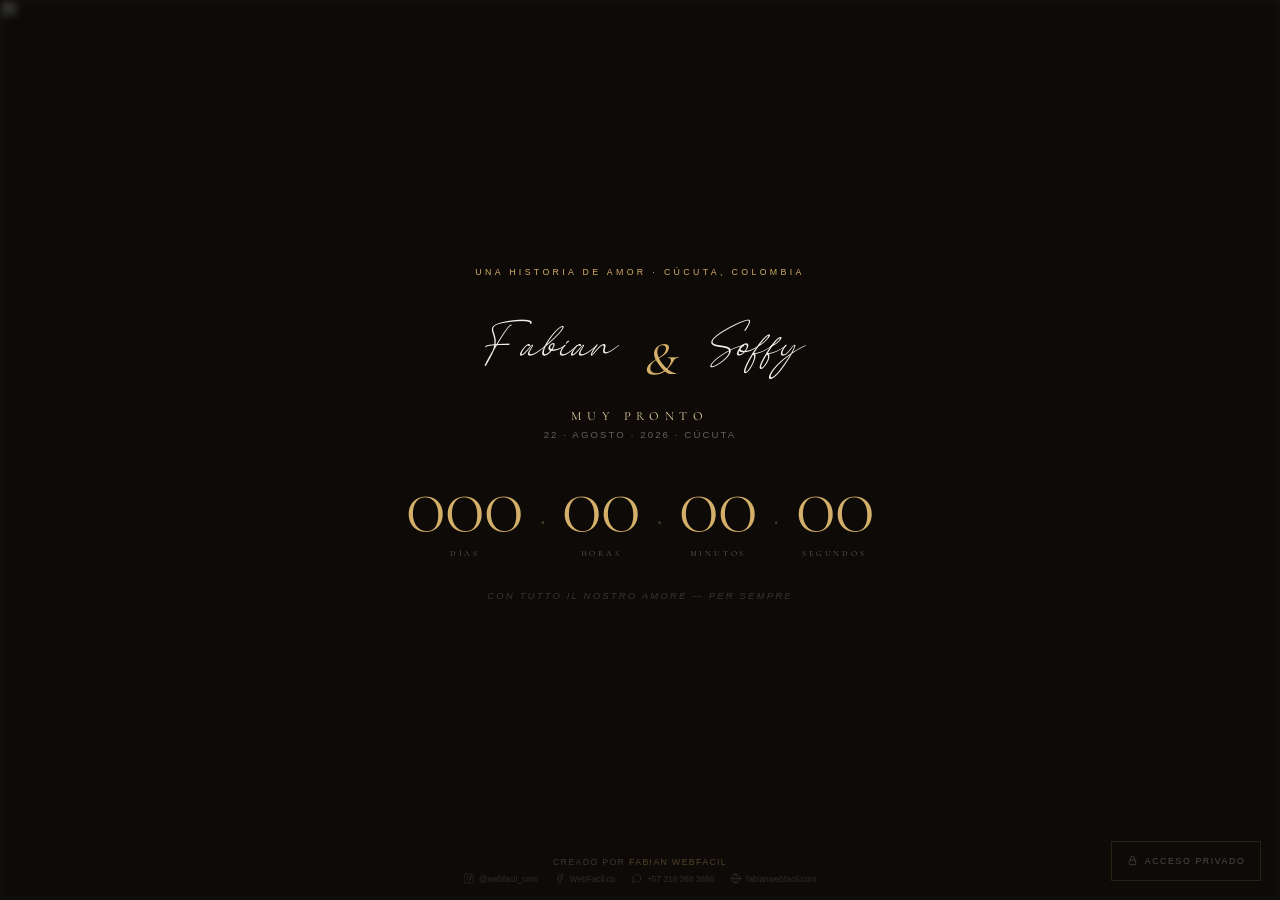
==== commit 5846eef2: "Version 22-2026" ====
--- a/coming-soon.html
+++ b/coming-soon.html
@@ -5,18 +5,17 @@
   <meta name="viewport" content="width=device-width, initial-scale=1.0, viewport-fit=cover"/>
   <meta name="theme-color" content="#0d0a07"/>
   <title>Fabian &amp; Soffy — Muy Pronto</title>
-
-  <!-- CSS modular -->
   <link rel="stylesheet" href="css/theme.css"/>
   <link rel="stylesheet" href="css/01-base.css"/>
   <link rel="stylesheet" href="css/08-coming-soon.css"/>
 </head>
+
 <body class="cs-body">
 
 <!-- Fondo desenfocado -->
 <div class="cs-bg" aria-hidden="true">
   <img
-    src="https://images.unsplash.com/photo-1519741497674-611481863552?w=1200&q=60&auto=format&fit=crop"
+    src="images/Final/DSC08549.webp"
     alt=""
     loading="eager"
   />
@@ -61,7 +60,7 @@
   </p>
 </main>
 
-<!-- Botón acceso privado (discreto, esquina inferior derecha) -->
+<!-- Botón acceso privado-->
 <button
   id="cs-private-btn"
   class="cs-private-btn"
@@ -121,10 +120,32 @@
 <!-- Flash dorado al ingresar -->
 <div id="cs-flash" class="cs-flash" aria-hidden="true"></div>
 
-<!-- Scripts -->
+<div class="cs-credits">
+  <p class="cs-credits-title">Creado por <a href="https://fabianwebfacil.com" target="_blank" rel="noopener">Fabian WebFacil</a></p>
+  <div class="cs-credits-links">
+    <a href="https://instagram.com/webfacil_com" target="_blank" rel="noopener">
+      <svg viewBox="0 0 24 24" fill="none" stroke="currentColor" stroke-width="1.5" stroke-linecap="round" stroke-linejoin="round"><rect x="2" y="2" width="20" height="20" rx="5"/><circle cx="12" cy="12" r="4"/><circle cx="17.5" cy="6.5" r="0.5" fill="currentColor"/></svg>
+      @webfacil_com
+    </a>
+    <a href="https://facebook.com/WebFacil.co" target="_blank" rel="noopener">
+      <svg viewBox="0 0 24 24" fill="none" stroke="currentColor" stroke-width="1.5" stroke-linecap="round" stroke-linejoin="round"><path d="M18 2h-3a5 5 0 00-5 5v3H7v4h3v8h4v-8h3l1-4h-4V7a1 1 0 011-1h3z"/></svg>
+      WebFacil.co
+    </a>
+    <a href="https://wa.me/573183683686" target="_blank" rel="noopener">
+      <svg viewBox="0 0 24 24" fill="none" stroke="currentColor" stroke-width="1.5" stroke-linecap="round" stroke-linejoin="round"><path d="M21 11.5a8.38 8.38 0 01-.9 3.8 8.5 8.5 0 01-7.6 4.7 8.38 8.38 0 01-3.8-.9L3 21l1.9-5.7a8.38 8.38 0 01-.9-3.8 8.5 8.5 0 014.7-7.6 8.38 8.38 0 013.8-.9h.5a8.48 8.48 0 018 8v.5z"/></svg>
+      +57 318 368 3686
+    </a>
+    <a href="https://fabianwebfacil.com" target="_blank" rel="noopener">
+      <svg viewBox="0 0 24 24" fill="none" stroke="currentColor" stroke-width="1.5" stroke-linecap="round" stroke-linejoin="round"><circle cx="12" cy="12" r="10"/><line x1="2" y1="12" x2="22" y2="12"/><path d="M12 2a15.3 15.3 0 014 10 15.3 15.3 0 01-4 10 15.3 15.3 0 01-4-10 15.3 15.3 0 014-10z"/></svg>
+      fabianwebfacil.com
+    </a>
+  </div>
+</div>
+
+
 <script src="js/06-coming-soon.js"></script>
 <script>
-  // Activar elementos reveal-up inmediatamente (sin loader)
+  // Activar elementos reveal-up inmediatamente
   document.addEventListener('DOMContentLoaded', function () {
     document.querySelectorAll('.reveal-up').forEach(function (el) {
       setTimeout(function () { el.classList.add('visible'); },
--- a/css/theme.css
+++ b/css/theme.css
@@ -157,3 +157,178 @@
   --anim-modal:     0.38s;  /* apertura del modal de mapas */
   --anim-nav:       0.35s;  /* apertura del menú móvil */
 }
+
+/*boton dresscode*/
+.dresscode-btn {
+  display: inline-block;
+  margin-top: 1rem;
+  padding: 0.6rem 1.2rem;
+  border: 1px solid rgba(184,150,62,0.4);
+  font-family: var(--font-body);
+  font-size: 0.7rem;
+  font-weight: 700;
+  letter-spacing: 0.2em;
+  text-transform: uppercase;
+  color: var(--color-black-soft);
+  background: transparent;
+  transition: background 0.3s, color 0.3s;
+}
+.dresscode-btn:hover {
+  background: var(--color-gold);
+  color: #ffffff;
+  border-color: var(--color-gold);
+}
+
+/*Sección aviso importante*/
+.aviso-section {
+  background: var(--color-black);
+  padding: var(--space-section-y) var(--space-section-x);
+  text-align: center;
+}
+
+.aviso-card {
+  max-width: 640px;
+  margin-inline: auto;
+  border: 1px solid rgba(212,175,106,0.3);
+  padding: clamp(2rem, 5vw, 3.5rem);
+  position: relative;
+}
+
+.aviso-card::before, .aviso-card::after {
+  content: '';
+  position: absolute;
+  width: 12px; height: 12px;
+  border-color: var(--color-gold);
+  border-style: solid;
+}
+.aviso-card::before { top: -1px; left: -1px;    border-width: 2px 0 0 2px; }
+.aviso-card::after  { bottom: -1px; right: -1px; border-width: 0 2px 2px 0; }
+
+.aviso-icon {
+  font-size: 1.2rem;
+  color: var(--color-gold);
+  margin-bottom: 1rem;
+  display: block;
+}
+
+.aviso-tag {
+  font-family: var(--font-sc);
+  font-weight: 500;
+  font-size: clamp(0.6rem, 1.5vw, 0.72rem);
+  letter-spacing: 0.4em;
+  text-transform: uppercase;
+  color: var(--color-gold-mid);
+  margin-bottom: 0.8rem;
+}
+
+.aviso-titulo {
+  font-family: var(--font-big);
+  font-size: clamp(2.5rem, 5vw, 3rem);
+  color: var(--color-ivory);
+  line-height: 1.1;
+  margin-bottom: 1.5rem;
+}
+
+.aviso-texto {
+  font-family: var(--font-body);
+  font-size: clamp(0.7rem, 2vw, 1rem);
+  color: rgba(245,240,232,0.65);
+  line-height: 1.8;
+  max-width: 520px;
+  margin: 0 auto 0.8rem;
+}
+.aviso-texto:last-child { margin-bottom: 0; }
+
+/* Creditos de desarrollador*/
+.footer-credits {
+  padding: 1.5rem var(--space-section-x) 1.2rem;
+  border-top: 1px solid rgba(255,255,255,0.06);
+  text-align: center;
+}
+.footer-credits-title {
+  font-family: var(--font-body);
+  font-size: 0.65rem;
+  letter-spacing: 0.18em;
+  text-transform: uppercase;
+  color: rgba(245,240,232,0.25);
+  margin-bottom: 0.8rem;
+}
+.footer-credits-title a {
+  color: rgba(212,175,106,0.5);
+  transition: color 0.3s;
+}
+.footer-credits-title a:hover { color: var(--color-gold-mid); }
+
+.footer-credits-links {
+  display: flex;
+  flex-wrap: wrap;
+  justify-content: center;
+  gap: 0.6rem 1.4rem;
+}
+.footer-credits-links a {
+  display: flex;
+  align-items: center;
+  gap: 0.35rem;
+  font-family: var(--font-body);
+  font-size: 0.6rem;
+  letter-spacing: 0.1em;
+  color: rgba(245,240,232,0.2);
+  transition: color 0.3s;
+}
+.footer-credits-links a:hover { color: rgba(212,175,106,0.6); }
+.footer-credits-links svg {
+  width: 12px; height: 12px;
+  flex-shrink: 0; opacity: 0.6;
+}
+
+/* ── Coming soon credits ── */
+.cs-credits {
+  position: fixed;
+  bottom: 1rem;
+  left: 50%;
+  transform: translateX(-50%);
+  text-align: center;
+  z-index: 5;
+  white-space: nowrap;
+}
+.cs-credits-title {
+  font-family: var(--font-body);
+  font-size: 0.55rem;
+  letter-spacing: 0.15em;
+  text-transform: uppercase;
+  color: rgba(245,240,232,0.2);
+  margin-bottom: 0.4rem;
+}
+.cs-credits-title a {
+  color: rgba(212,175,106,0.35);
+  transition: color 0.3s;
+}
+.cs-credits-title a:hover { color: var(--color-gold-mid); }
+
+.cs-credits-links {
+  display: flex;
+  justify-content: center;
+  gap: 1rem;
+}
+.cs-credits-links a {
+  display: flex;
+  align-items: center;
+  gap: 0.3rem;
+  font-family: var(--font-body);
+  font-size: 0.52rem;
+  color: rgba(245,240,232,0.15);
+  transition: color 0.3s;
+}
+.cs-credits-links a:hover { color: rgba(212,175,106,0.5); }
+.cs-credits-links svg {
+  width: 11px; height: 11px;
+  flex-shrink: 0;
+}
+
+/* Ocultar texto en móvil, solo íconos */
+@media (max-width: 480px) {
+  .cs-credits-links a span,
+  .footer-credits-links a span { display: none; }
+  .cs-credits-links svg,
+  .footer-credits-links svg { width: 14px; height: 14px; }
+}
--- a/css/01-base.css
+++ b/css/01-base.css
@@ -147,3 +147,26 @@
 .sc-y { flex: 2; background: var(--col-yellow); }
 .sc-b { flex: 1; background: var(--col-blue); }
 .sc-r { flex: 1; background: var(--col-red); }
+
+.versiculo {
+  font-family: var(--font-sc);
+  font-weight: 500;
+  font-size: clamp(00.5rem, 1.2vw, 0.65rem);
+  letter-spacing: 0.38em;
+  text-transform: uppercase;
+  color: black;
+  margin-bottom: 0.5rem;
+  display: block;
+}
+
+.versiculo-title {
+  font-family: var(--font-sc);
+  font-weight: 500;
+  font-size: clamp(0.60rem, 1.8vw, 0.78rem);
+  letter-spacing: 0.38em;
+  text-transform: uppercase;
+  color: var(--color-gold-mid);
+  margin-bottom: 0.5rem;
+  display: block;
+  padding: 8px;
+}
